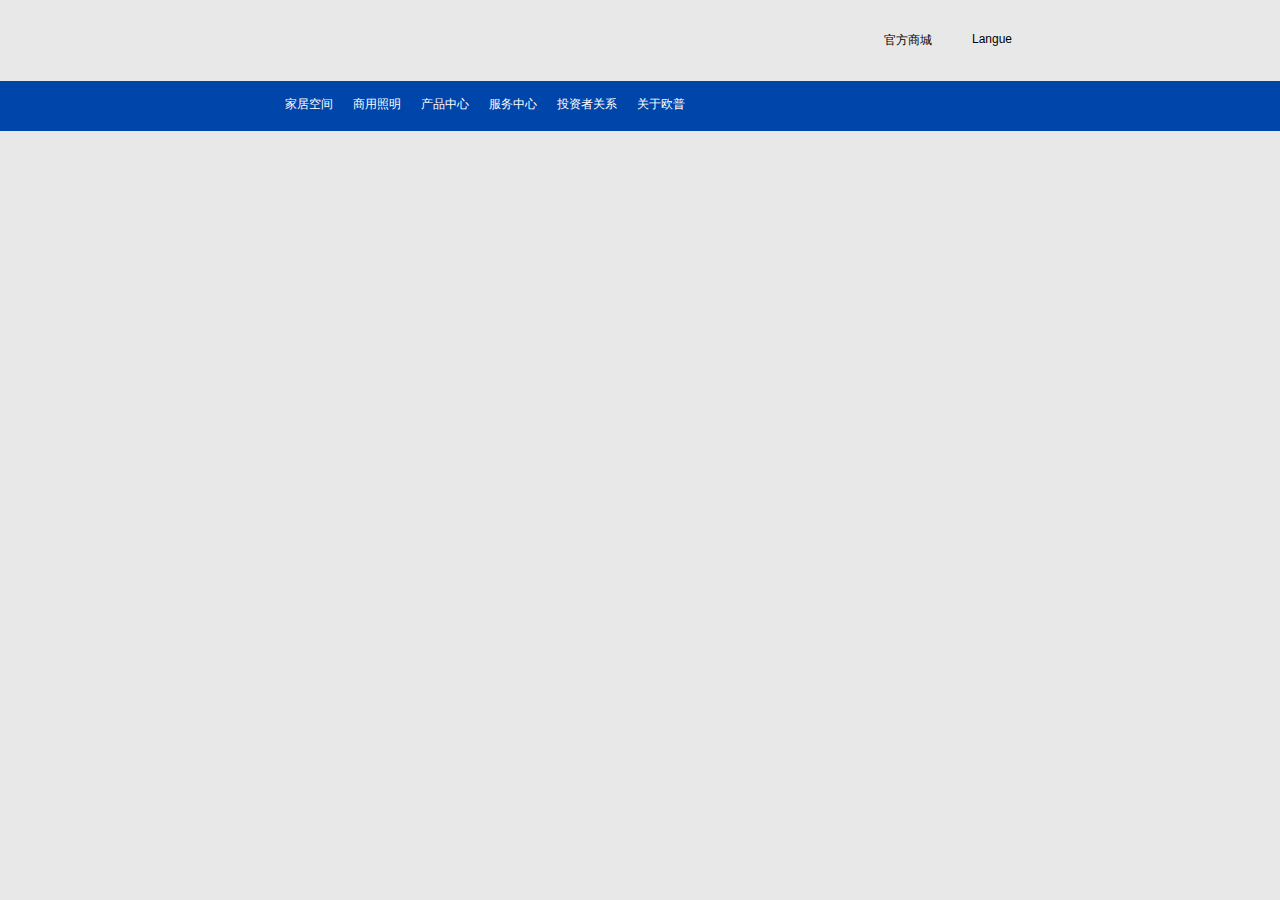
==== index.html @ edf54320 "Add files via upload" ====
<!DOCTYPE html>
<html>
<head lang="en">
    <meta charset="UTF-8">
    <title></title>
    <link rel="stylesheet" href="index.css"/>
</head>
<body>
<iframe src="header.html"frameborder="0" scrolling="no" ></iframe>
    <div class="content">
        <!--<ul>
            <li>
                <a href="#">
                    <img src="img/index/1533899441.jpg" alt=""/>
                </a>
            </li>
            <li>
                <a href="#">
                    <img src="img/index/1539659574.jpg" alt=""/>
                </a>
            </li>
            <li>
                <a href="#">
                    <img src="img/index/1533899525.jpg" alt=""/>
                </a>
            </li>
            <li>
                <a href="#">
                    <img src="img/index/1533899441.jpg" alt=""/>
                </a>
            </li>
        </ul>-->
    </div>
    <div>
        <div>
            <a href="#">
                <img src="img/index/homepic01.jpg" alt=""/>
            </a>
            <a href="#">
                <img src="img/index/homepic01.jpg" alt=""/>
            </a>
        </div>
        <div>
            <a href="#">
                <img src="img/index/homepic01.jpg" alt=""/>
            </a>
        </div>
        <div>
            <a href="#">
                <img src="img/index/homepic01.jpg" alt=""/>
            </a>
            <a href="#">
                <img src="img/index/homepic01.jpg" alt=""/>
            </a>
        </div>
    </div>

</body>
</html>
---- index.css ----
body{
    margin:0;
    padding:0;
    font-size:12px;
    font-family: "Hiragino Sans GB", "Microsoft YaHei", "WenQuanYi Micro Hei", sans-serif;
    background:#e8e8e8;
}
ul {
    list-style: none;
}
a {
    text-decoration: none;
    color:#ffffff;
}
p{
    color:#ffffff;
}
iframe{
    width:100%;

}
@media screen and (min-width:992px){
    .content{
        float:left;
        width:100%;
        overflow: hidden;
    }
    ul{
        width:100%;
        float:left;
        overflow: hidden;
    }

}
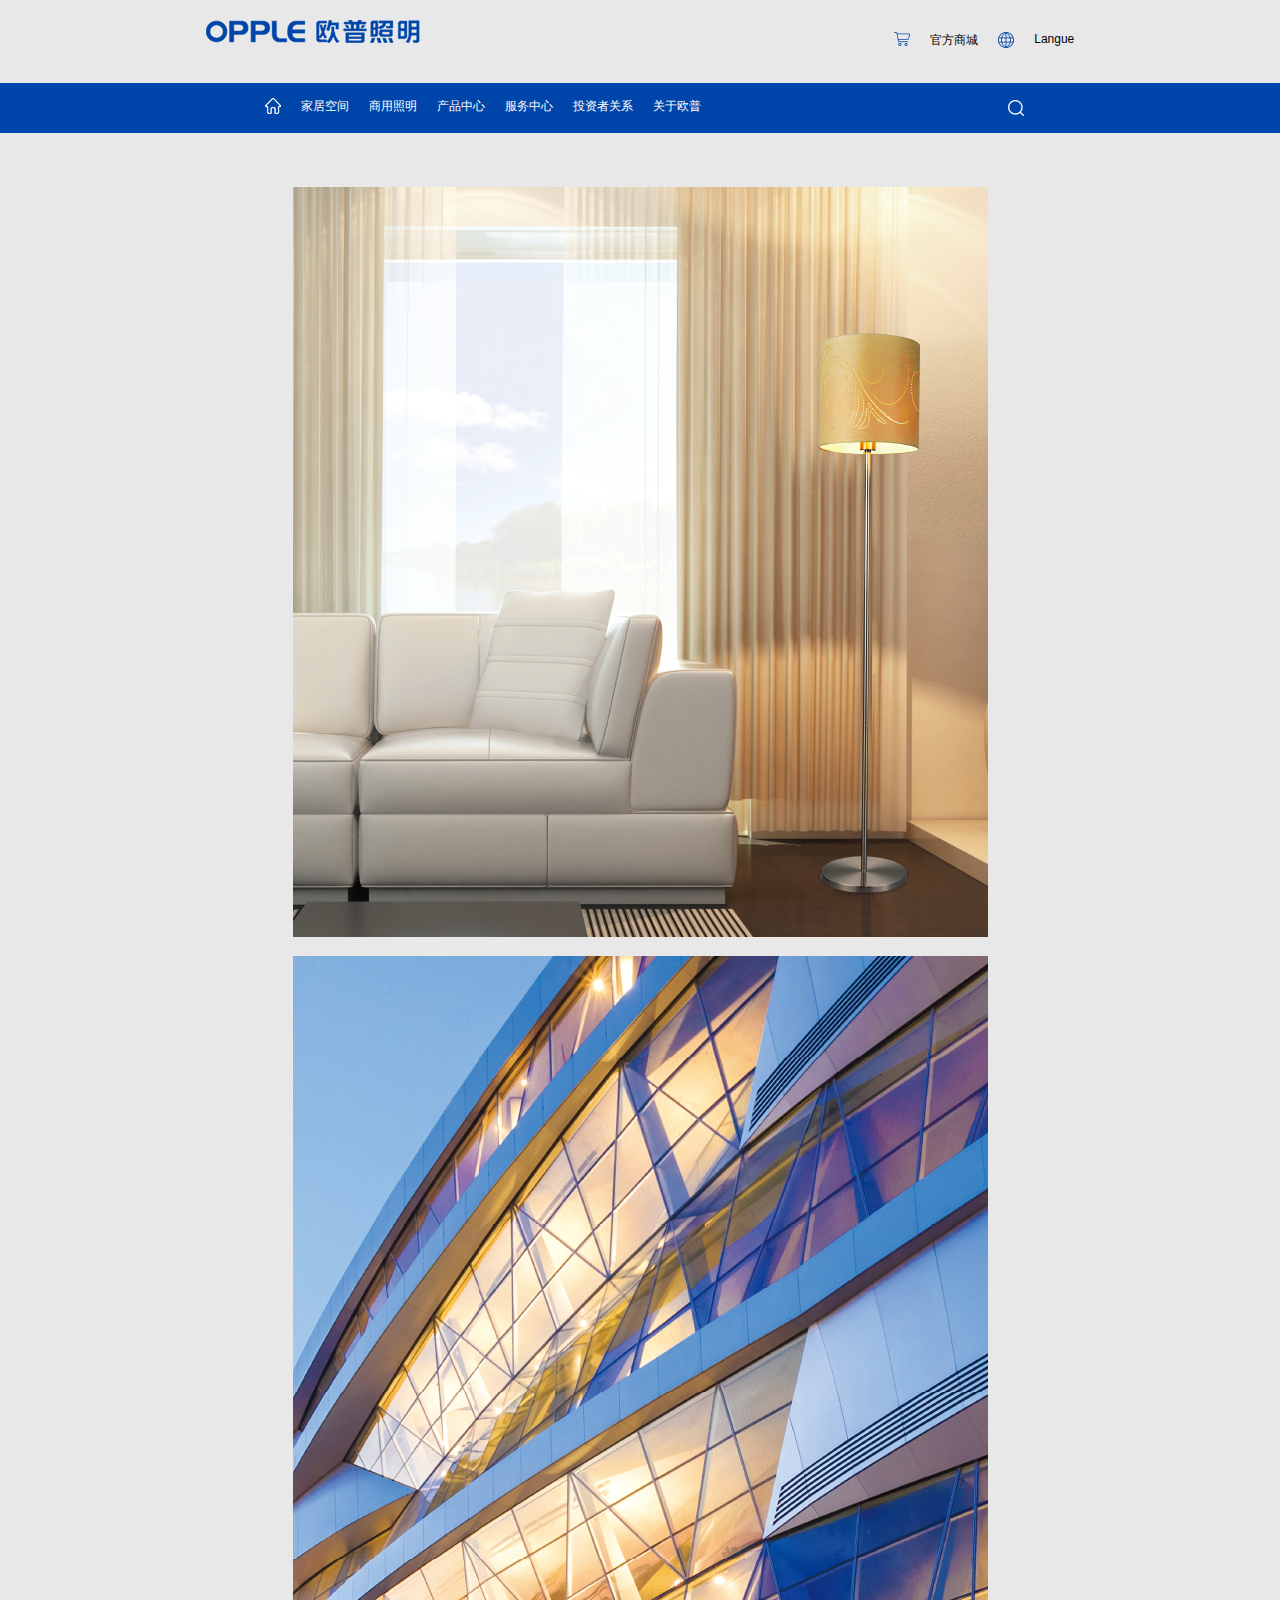
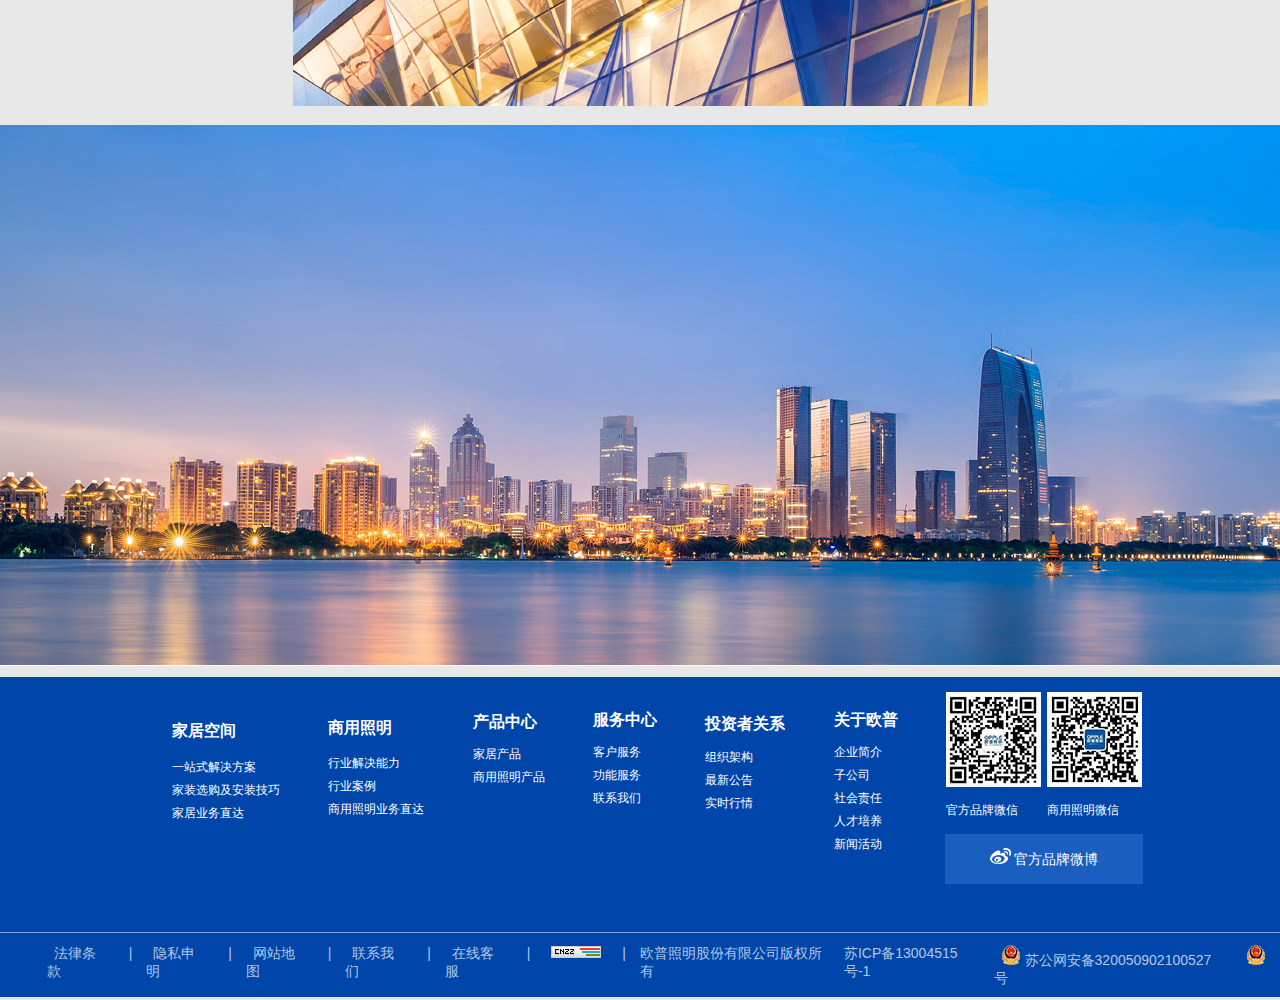
==== commit 86b1cc77: "Add files via upload" ====
--- a/index.html
+++ b/index.html
@@ -3,57 +3,60 @@
 <head lang="en">
     <meta charset="UTF-8">
     <title></title>
-    <link rel="stylesheet" href="index.css"/>
+    <link rel="stylesheet" href="css/index.css"/>
 </head>
 <body>
-<iframe src="header.html"frameborder="0" scrolling="no" ></iframe>
-    <div class="content">
-        <!--<ul>
-            <li>
-                <a href="#">
-                    <img src="img/index/1533899441.jpg" alt=""/>
-                </a>
-            </li>
-            <li>
-                <a href="#">
-                    <img src="img/index/1539659574.jpg" alt=""/>
-                </a>
-            </li>
-            <li>
-                <a href="#">
-                    <img src="img/index/1533899525.jpg" alt=""/>
-                </a>
-            </li>
-            <li>
-                <a href="#">
-                    <img src="img/index/1533899441.jpg" alt=""/>
-                </a>
-            </li>
-        </ul>-->
-    </div>
-    <div>
+    <header>
+        <iframe src="header.html"frameborder="0" scrolling="no" ></iframe>
+    </header>
+    <section class="content">
+        <!-- <div class="index">
+         <ul>
+             <li>
+                 <a href="#">
+                     <img src="img/index/1533899441.jpg" alt=""/>
+                 </a>
+             </li>
+             <li>
+                 <a href="#">
+                     <img src="img/index/1539659574.jpg" alt=""/>
+                 </a>
+             </li>
+             <li>
+                 <a href="#">
+                     <img src="img/index/1533899525.jpg" alt=""/>
+                 </a>
+             </li>
+             <li>
+                 <a href="#">
+                     <img src="img/index/1533899441.jpg" alt=""/>
+                 </a>
+             </li>
+         </ul>
+         </div>-->
+  <div class="home">
         <div>
             <a href="#">
-                <img src="img/index/homepic01.jpg" alt=""/>
-            </a>
-            <a href="#">
-                <img src="img/index/homepic01.jpg" alt=""/>
+                <img src="img/index/homepic01.jpg" alt="" class="pic"/>
             </a>
         </div>
         <div>
             <a href="#">
-                <img src="img/index/homepic01.jpg" alt=""/>
+                <img src="img/index/homepic02.jpg" alt="" class="pic1"/>
             </a>
         </div>
         <div>
             <a href="#">
-                <img src="img/index/homepic01.jpg" alt=""/>
-            </a>
-            <a href="#">
-                <img src="img/index/homepic01.jpg" alt=""/>
+                <img src="img/index/homepic03.jpg" alt=""/>
             </a>
         </div>
+
+
+
     </div>
-
+       </section>
+<footer>
+    <iframe src="footer.html" frameborder="0" scrolling="no"class="foot"></iframe>
+</footer>
 </body>
 </html>--- a/css/index.css
+++ b/css/index.css
@@ -0,0 +1,42 @@
+body{
+    margin:0;
+    padding:0;
+    font-size:12px;
+    font-family: "Hiragino Sans GB", "Microsoft YaHei", "WenQuanYi Micro Hei", sans-serif;
+    background:#e8e8e8;
+}
+ul {
+    list-style: none;
+}
+a {
+    text-decoration: none;
+    color:#ffffff;
+}
+p{
+    color:#ffffff;
+}
+iframe{
+    width:100%;
+    margin:0;
+    padding:0;
+}
+.foot{
+    height:20rem;
+}
+.content{
+    margin-top:2%;
+
+}
+.home{
+    display:flex;
+    flex-wrap: wrap;
+    justify-content: center;
+
+}
+.home img{
+    margin:0.5rem 0.5rem;
+}
+
+
+
+
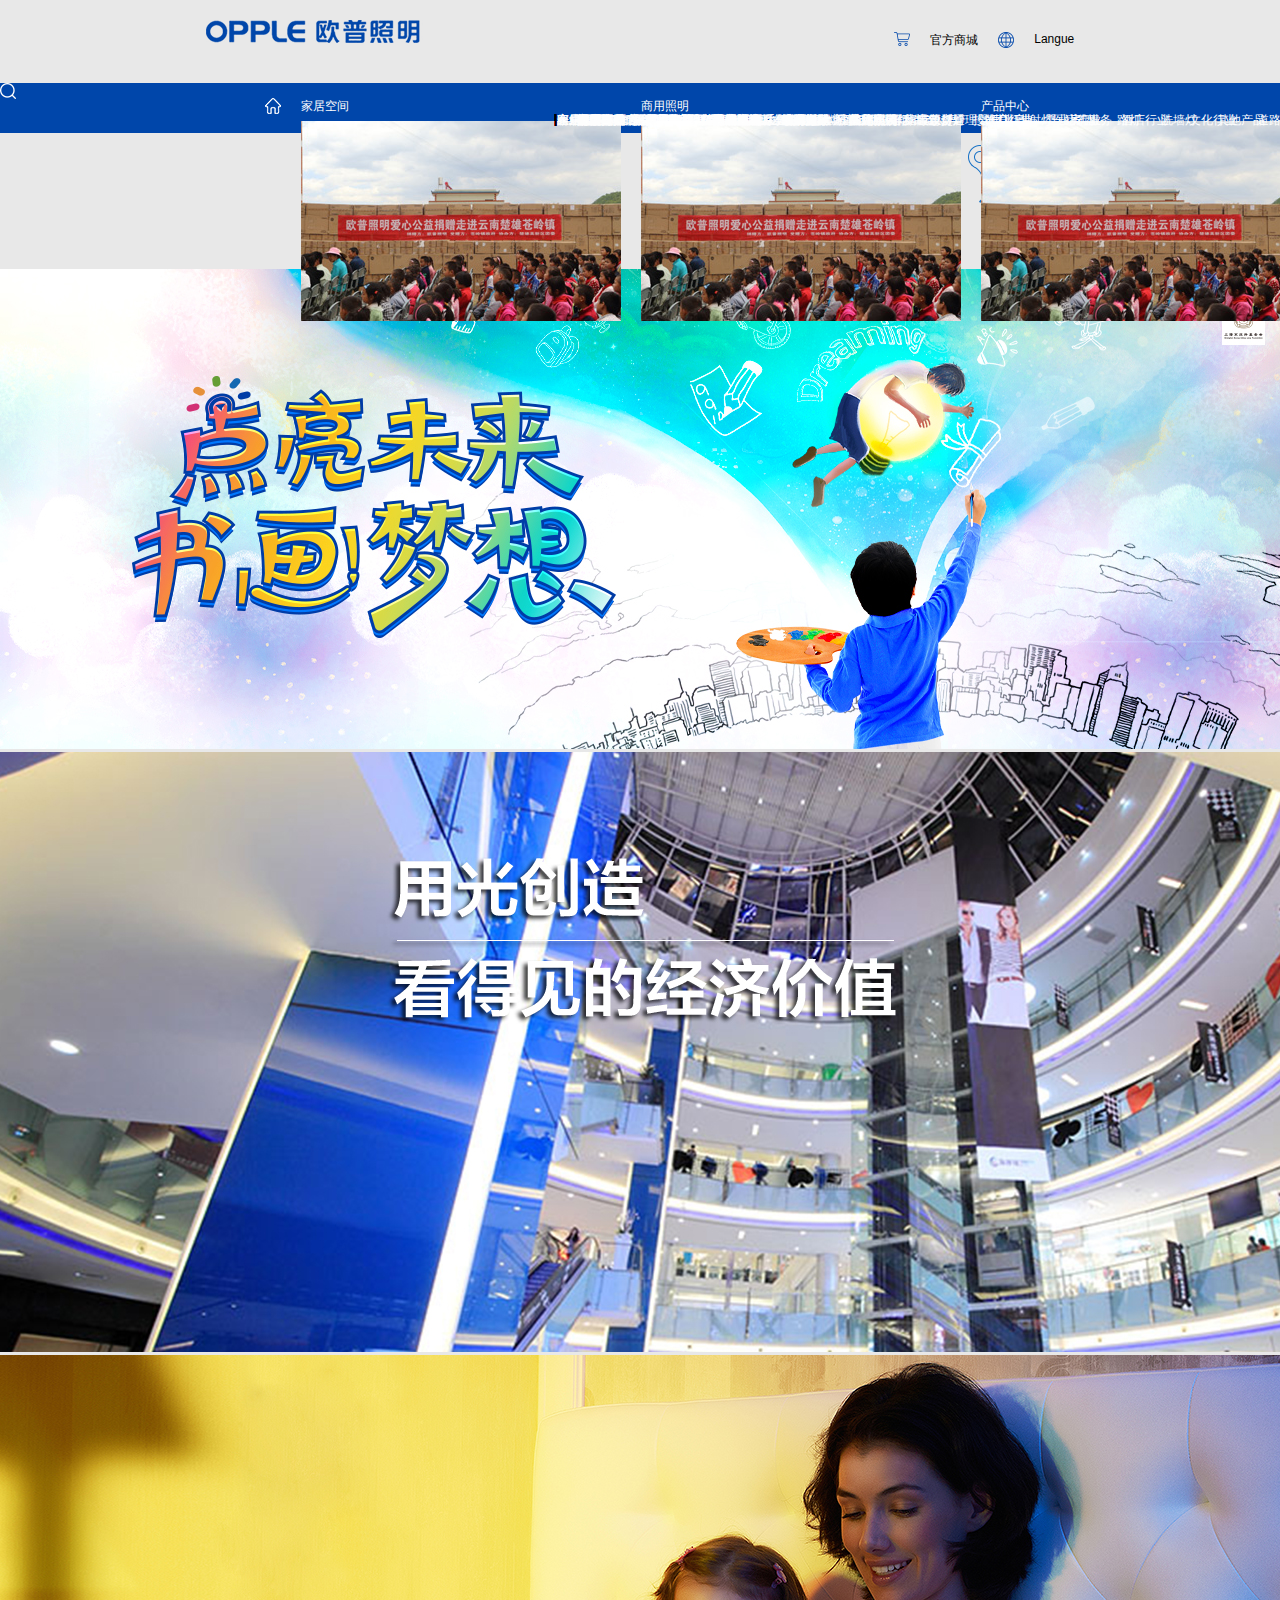
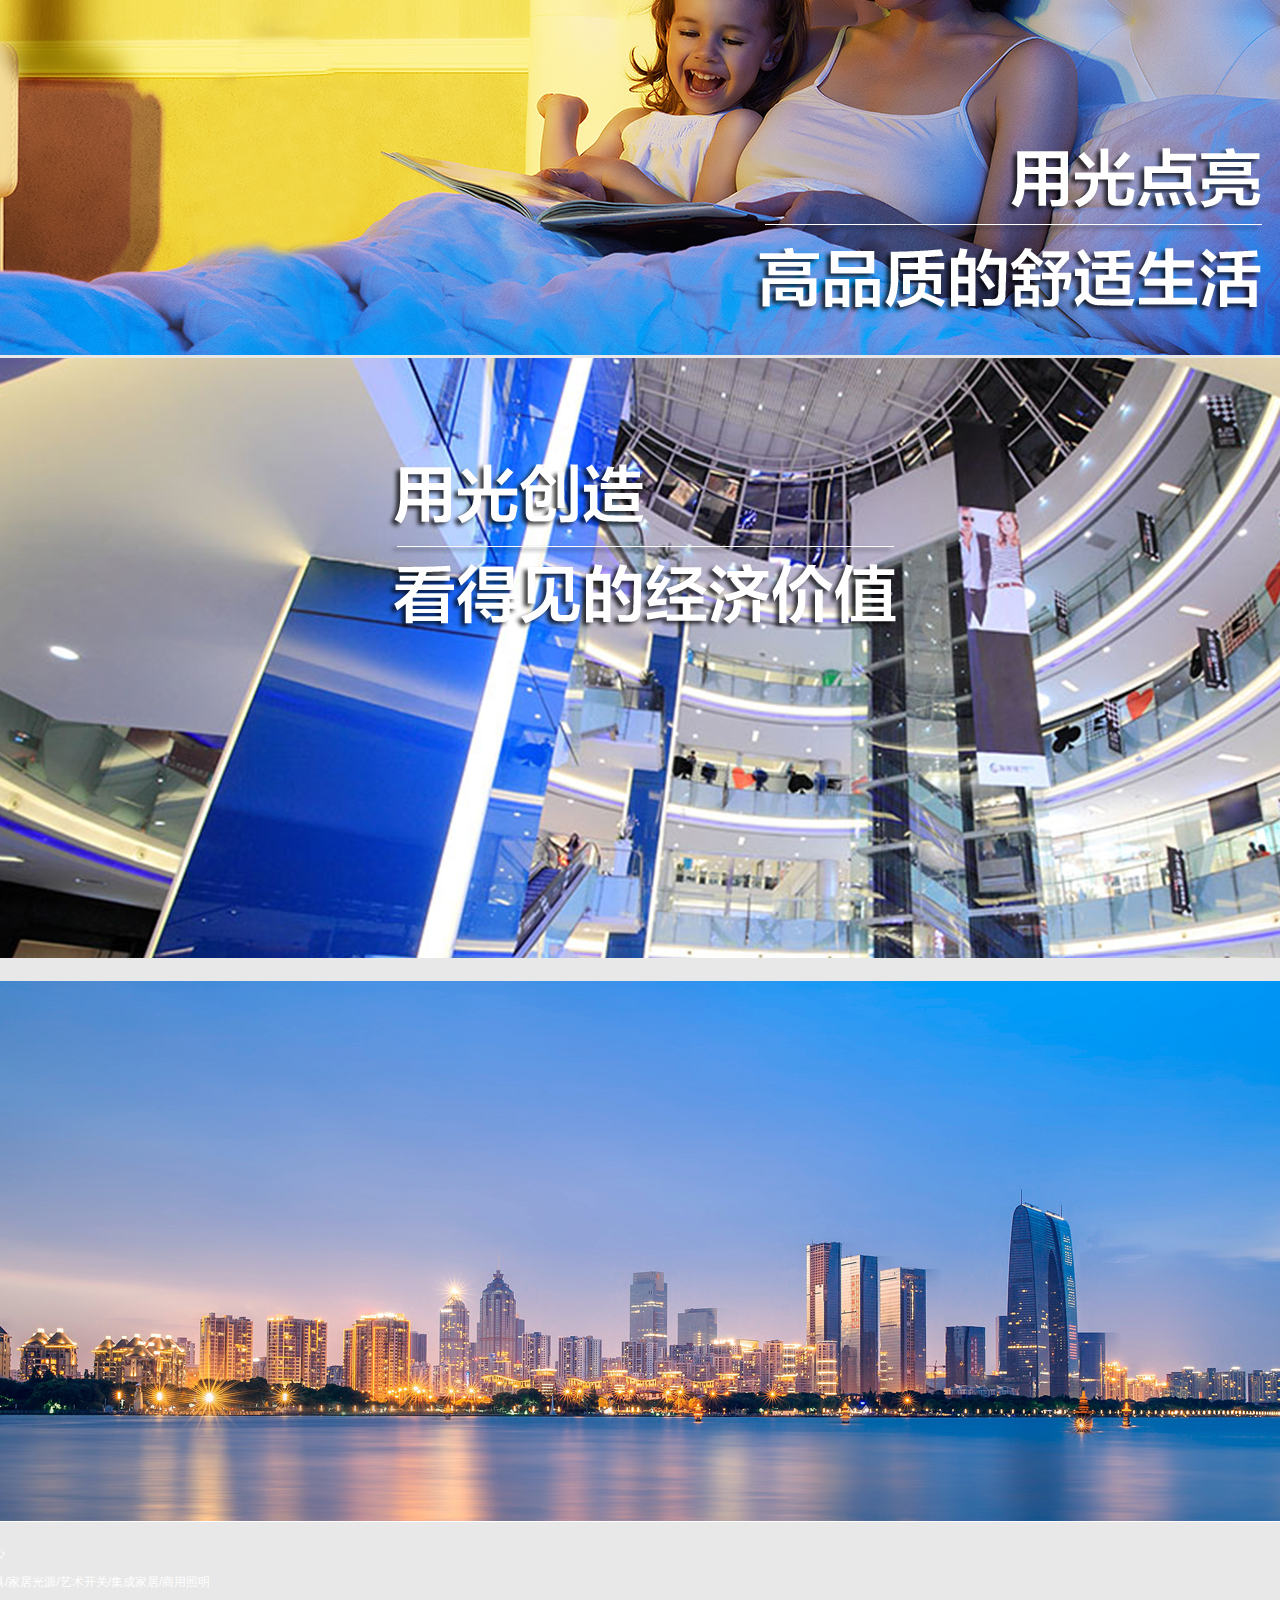
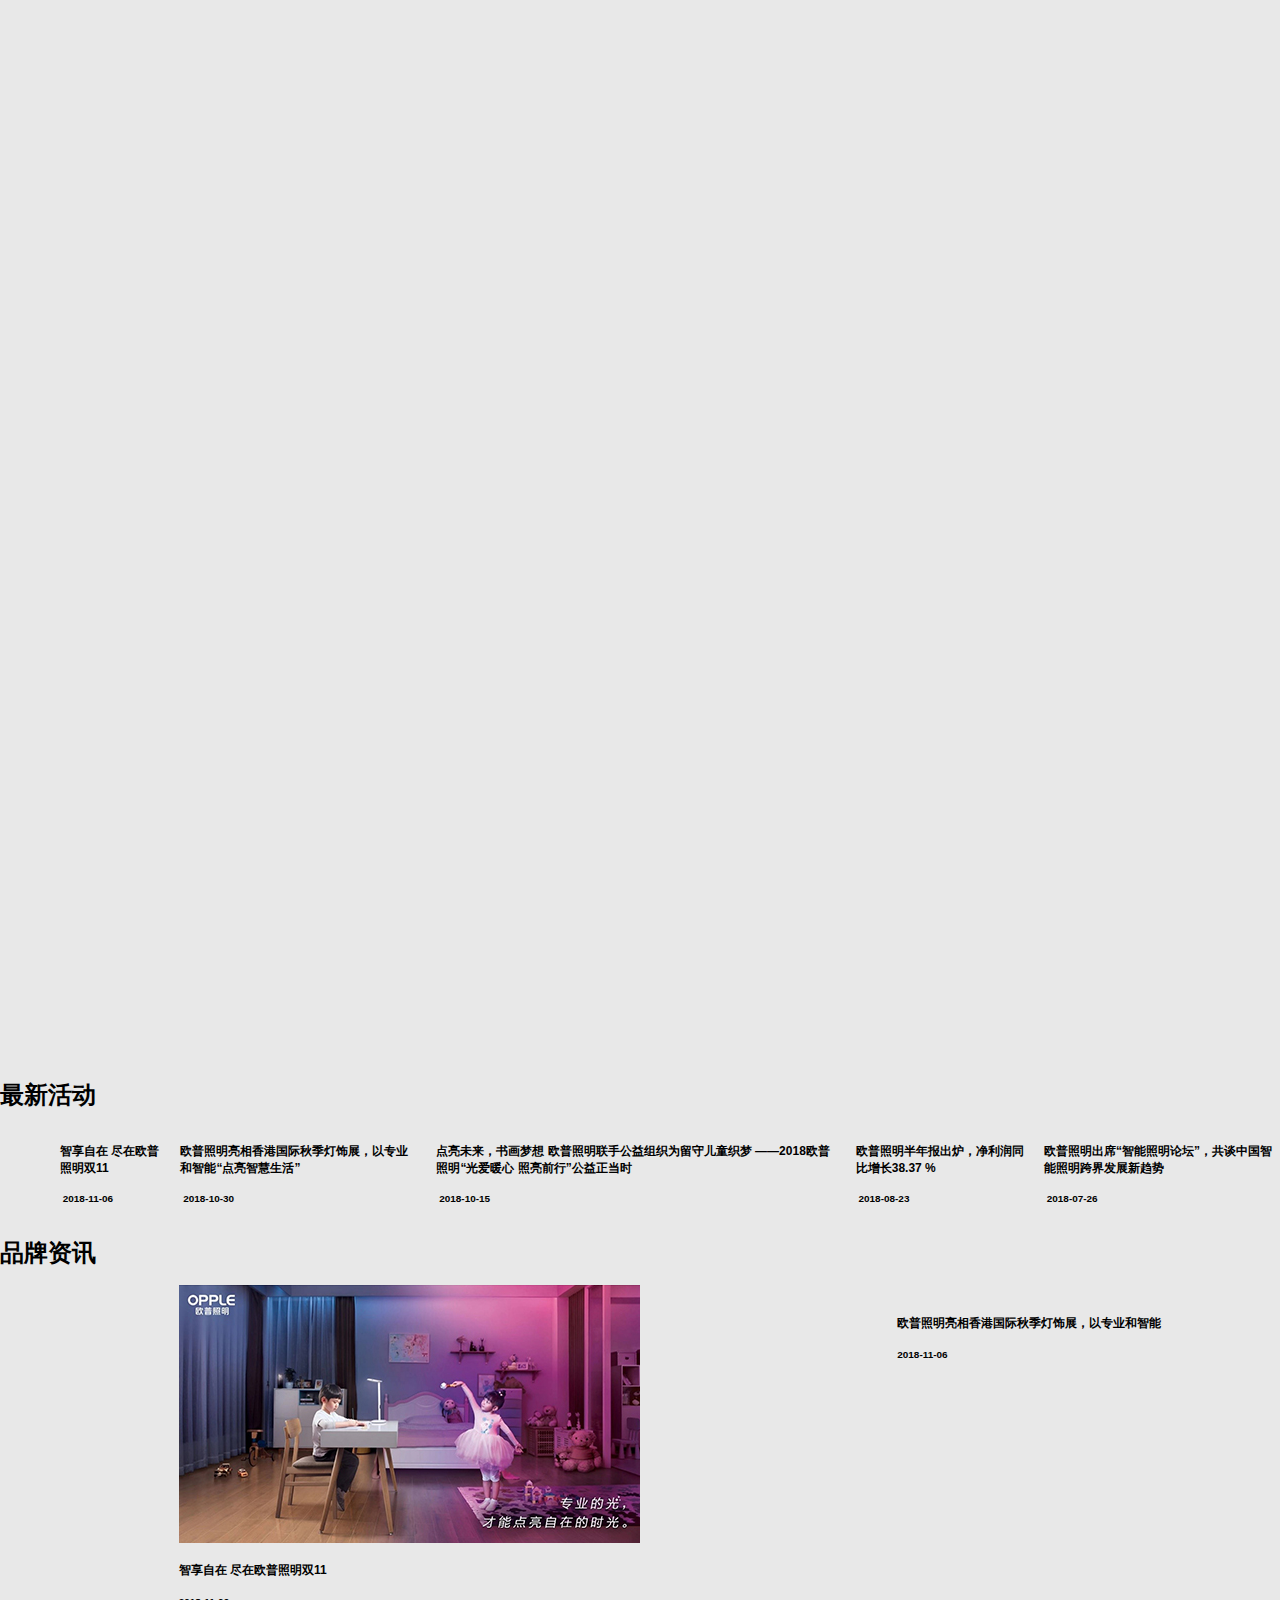
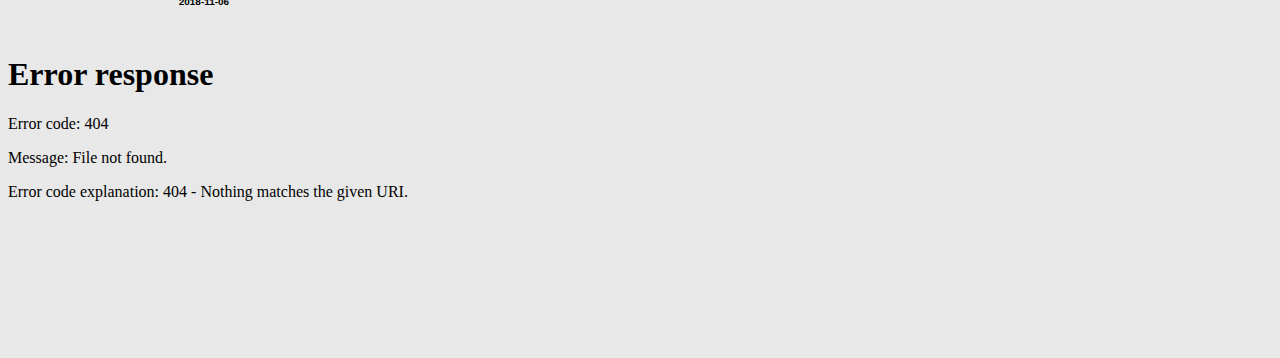
==== commit 45bd8bf8: "Add files via upload" ====
--- a/index.html
+++ b/index.html
@@ -3,60 +3,766 @@
 <head lang="en">
     <meta charset="UTF-8">
     <title></title>
+   <meta name="viewport " content="width=device-width,initial-scale=1" />
     <link rel="stylesheet" href="css/index.css"/>
+    <link rel="stylesheet" href="css/header.css"/>
+    <link rel="stylesheet" href="css/style.css"/>
 </head>
 <body>
+    <!--<header>
+        <iframe src="header.html"frameborder="0" scrolling="no" ></iframe>
+    </header>-->
+    <!--头部-->
     <header>
-        <iframe src="header.html"frameborder="0" scrolling="no" ></iframe>
+        <div class="header_top">
+            <div class="header_top_div">
+                <img src="img/header/logo(1).png" alt=""/>
+            </div>
+            <ul>
+                <li>
+                    <a href="#">
+                        <img src="img/header/header_icon02.png" alt=""/>
+                    </a>
+                </li>
+                <li>
+                    <a href="#">官方商城</a>
+                </li>
+                <li>
+                    <a href="#">
+                        <img src="img/header/header_icon03.png" alt=""/>
+                    </a>
+                </li>
+                <li>
+                    <a href="#">Langue</a>
+                </li>
+            </ul>
+        </div>
+            <div class="header_b " >
+            <ul>
+                <li >
+                    <a href="#" class="homePic">
+                        <img src="img/header/home.png" alt=""/>
+                    </a>
+                </li>
+                <li >
+                    <a data-toggle="tab" data-target="#container1" class="nav">家居空间</a>
+                    <div id="container1" class="hide" >
+                        <div class="container">
+                           <div class="content" >
+                               <div class="navWord">
+                                   <ul>
+                                       <li>
+                                           <a href="">
+                                            <img src="img/header/1512437624.png" alt="">
+                                            </a>
+                                            <a href="#">一站式解决方案</a>
+                                       </li>
+                                       <li>
+                                           <a href="">
+                                            <img src="img/header/1512437624.png" alt="">
+                                        </a>
+                                            <a href="#">一站式解决方案</a>
+                                       </li>
+                                       <li>
+                                           <a href="">
+                                            <img src="img/header/1512437624.png" alt="">
+                                        </a>
+                                            <a href="#">一站式解决方案</a>
+                                       </li>
+                                   </ul>
+                               </div>
+                              
+                               <div class="nav-third">
+                                   <ul>
+                                       <li>|</li> 
+                                        <li >
+                                            <a href="#">客厅</a>
+                                        </li>
+                                        <li>
+                                            <a href="#">餐厅</a>
+                                        </li>
+                                        <li>
+                                            <a href="#">卧室</a>
+                                        </li>
+                                        <li>
+                                            <a href="#">厨房</a>
+                                        </li>
+                                        <li>
+                                            <a href="#">卫生间</a>
+                                        </li>
+                                        <li>
+                                            <a href="#">阳台</a>
+                                        </li>
+                                        <li>
+                                            <a href="#">玄关过道</a>
+                                        </li>
+                                        <li>
+                                            <a href="#">老人房</a>
+                                        </li>
+                                        <li>
+                                            <a href="#">婴幼儿房</a>
+                                        </li>
+                                        <li>
+                                            <a href="#">婴儿房</a>
+                                        </li>
+                                   </ul>
+                                   <ul>
+                                      <li>|</li>
+                                        <li >
+                                            <a href="#">吸顶灯</a>
+                                        </li>
+                                        <li>
+                                            <a href="#">餐吊灯</a>
+                                        </li>
+                                        <li>
+                                            <a href="#">壁灯</a>
+                                        </li>
+                                        <li>
+                                            <a href="#">镜前灯</a>
+                                        </li>
+                                        <li>
+                                            <a href="#">台灯/落地灯</a>
+                                        </li>
+                                        <li>
+                                            <a href="#">小夜灯</a>
+                                        </li>
+                                        <li>
+                                            <a href="#">筒射灯</a>
+                                        </li>
+                                        <li>
+                                            <a href="#">LED灯带</a>
+                                        </li>
+                                        <li>
+                                            <a href="#">一站式服务</a>
+                                        </li>
+                                   </ul>
+                                   <ul>
+                                       <li class="one">|</li>
+                                        <li  class="two">
+                                            <a href="#">家居灯具</a>
+                                        </li>
+                                        <li>
+                                            <a href="#">艺术开关</a>
+                                        </li>
+                                        <li>
+                                            <a href="#">集成整装</a>
+                                        </li>
+                                        <li>
+                                            <a href="#">镜前灯</a>
+                                        </li>
+                                        <li>
+                                            <a href="#">欧普到家</a>
+                                        </li>
+                                        <li>
+                                            <a href="#">家装设计管理</a>
+                                        </li>
+                                   </ul>
+                               </div>
+                        </div>
+                        <div class="picture">
+                            <a href="">
+                                <img src="img/index/nav03.jpg" alt="">
+                             </a>
+                         </div>
+                    </div>
+                    </div>
+                </li>
+                <li >
+                    <a href="#" data-toggle="tab" data-target="#container2" class="nav">商用照明</a>
+                   <div id="container2" >
+                        <div class="container">
+                            <div class="content" >
+                                <div class="navWord">
+                                    <ul>
+                                        <li>
+                                            <img src="img/header/1512437624.png" alt="">
+                                             <a href="#">商用照明能力</a>
+                                        </li>
+                                        <li>
+                                            <img src="img/header/1512437624.png" alt="">
+                                             <a href="#">行业案例</a>
+                                        </li>
+                                        <li>
+                                            <img src="img/header/1512437624.png" alt="">
+                                             <a href="#">商用照明业务直达</a>
+                                        </li>
+                                    </ul>
+                                </div>
+                               
+                                <div class="nav-third">
+                                    <ul class="nav-third-t">
+                                        <li>|</li> 
+                                         <li class="">
+                                             <a href="#">专属ETO定制</a>
+                                         </li>
+                                         <li>
+                                             <a href="#">商用照明设计</a>
+                                         </li>
+                                         <li>
+                                             <a href="#">系统化服务体系</a>
+                                         </li>
+                                         <li >
+                                             <a href="#" class="t-a">精湛研发制造</a>
+                                         </li>
+                                        
+                                    </ul>
+                                    <ul class="nav-third-m">
+                                       <li>|</li>
+                                         <li >
+                                             <a href="#">百货行业</a>
+                                         </li>
+                                         <li>
+                                             <a href="#">办公行业</a>
+                                         </li>
+                                         <li>
+                                             <a href="#">工业厂房</a>
+                                         </li>
+                                         <li>
+                                             <a href="#">地产行业</a>
+                                         </li>
+                                         <li>
+                                             <a href="#">品牌连锁</a>
+                                         </li>
+                                         <li>
+                                             <a href="#">市政交通</a>
+                                         </li>
+                                         <li>
+                                             <a href="#">教育行业</a>
+                                         </li>
+                                         <li>
+                                             <a href="#">医疗行业</a>
+                                             
+                                         </li>
+                                         
+                                         <li>
+                                             <a href="#">酒店行业</a>
+                                         </li>
+                                         <li>
+                                            <a href="#">文化行业</a>
+                                        </li>
+                                        <li>
+                                            <a href="#">道路照明</a><br>
+                                        </li>
+                                        <li>
+                                            <a href="#">景观亮化</a>
+                                        </li>
+                                    </ul>
+                                    <ul class="nav-third-b">
+                                    <li class="one">|</li>
+                                    <li  class="two">
+                                    <a href="#">商用照明产品</a>
+                                    </li>
+                                    <li class="two_a">
+                                    <a href="#">EMC机制</a>
+                                    </li>
+                                    <li class="two_b">
+                                    <a href="#">万科采购平台</a>
+                                    </li>                   
+                                    </ul>
+                                </div>
+                         </div>
+                         <div class="picture">
+                             <a href="">
+                                 <img src="img/index/nav03.jpg" alt="">
+                              </a>
+                          </div>
+                     </div>
+                    </div>
+                </li>
+                <li >
+                    <a href="#" data-toggle="tab" data-target="#container3"class="nav" >产品中心</a>
+                 <div id="container3" >
+                        <div class="container">
+                            <div class="content" >
+                                <div class="navWord">
+                                    <ul>
+                                        <li>
+                                            <img src="img/header/1512437624.png" alt="">
+                                             <a href="#">家居产品</a>
+                                        </li>
+                                        <li>
+                                            <img src="img/header/1512437624.png" alt="">
+                                             <a href="#">商用照明产品</a>
+                                        </li>
+                                        
+                                    </ul>
+                                </div>
+                               
+                                <div class="nav-third">
+                                    <ul class="nav-third-t">
+                                        <li>|</li> 
+                                         <li class="">
+                                             <a href="#">明星产品</a>
+                                         </li>
+                                         <li>
+                                             <a href="#">家居灯具</a>
+                                         </li>
+                                         <li>
+                                             <a href="#">家居光源</a>
+                                         </li>
+                                         <li >
+                                             <a href="#" class="t-a">艺术光源</a>
+                                         </li>
+                                         <li >
+                                            <a href="#" class="t-a">集成整装</a>
+                                        </li>
+                                        
+                                    </ul>
+                                    <ul class="nav-third-m">
+                                       <li>|</li>
+                                         <li >
+                                             <a href="#">灯带</a>
+                                         </li>
+                                         <li>
+                                             <a href="#">灯管/支架</a>
+                                         </li>
+                                         <li>
+                                             <a href="#">灯条</a>
+                                         </li>
+                                         <li>
+                                             <a href="#">天棚灯</a>
+                                         </li>
+                                         <li>
+                                             <a href="#">筒灯</a>
+                                         </li>
+                                         <li>
+                                             <a href="#">三防灯</a>
+                                         </li>
+                                         <li>
+                                             <a href="#">消防应急灯</a>
+                                         </li>
+                                         <li>
+                                             <a href="#">投光灯</a>
+                                             
+                                         </li>
+                                         
+                                         <li>
+                                             <a href="#">射灯</a>
+                                         </li>
+                                         <li>
+                                            <a href="#">灯盘</a>
+                                        </li>
+                                        <li>
+                                            <a href="#">路灯</a><br>
+                                        </li>
+                                        <li>
+                                            <a href="#">洗墙灯</a>
+                                        </li>
+                                        <li>
+                                            <a href="#">其他产品</a>
+                                        </li>
+                                    </ul>
+                                </div>
+                         </div>
+                         <div class="picture">
+                             <a href="">
+                                 <img src="img/index/nav03.jpg" alt="">
+                              </a>
+                          </div>
+                     </div>
+                </div>
+                </li>
+                <li>
+                    <a href="#"  data-toggle="tab" data-target="#container4" class="nav">服务中心</a>
+                    <div id="container4" >
+                        <div class="container">
+                            <div class="content">
+                                <div class="navWord">
+                                    <ul>
+                                        <li>
+                                            <img src="img/header/1512437624.png" alt="">
+                                             <a href="#">客户服务</a>
+                                        </li>
+                                        <li>
+                                            <img src="img/header/1512437624.png" alt="">
+                                             <a href="#">功能服务</a>
+                                        </li>
+                                        <li>
+                                            <img src="img/header/1512437624.png" alt="">
+                                            <a href="#">联系我们</a>
+                                           </li>
+                                    </ul>
+                                </div>
+                                <div class="nav-third">
+                                    <ul class="nav-third-t">
+                                        <li>|</li> 
+                                         <li class="">
+                                             <a href="#">售后服务   </a>
+                                         </li>
+                                         <li>
+                                             <a href="#">技术支持</a>
+                                         </li>
+                                         <li>
+                                             <a href="#">照明知识</a>
+                                         </li>
+                                         <li >
+                                             <a href="#" class="t-a">下载专区</a>
+                                         </li>
+                                         <li >
+                                            <a href="#" class="t-a">常见问题</a>
+                                        </li>
+                                        
+                                    </ul>
+                                    <ul class="nav-third-m">
+                                       <li>|</li>
+                                         <li >
+                                             <a href="#">门店查找</a>
+                                         </li>
+                                         <li>
+                                             <a href="#">网点验证</a>
+                                         </li>
+                                         <li>
+                                             <a href="#">物流跟踪</a>
+                                         </li>
+                                         <li>
+                                             <a href="#">采购招标</a>
+                                         </li>
+                                        </ul>
+                                    <ul class="nav-third-b">
+                                        <li>|</li>
+                                        <li>
+                                            <a href="">联系我们</a>
+                                        </li>
+                                    </ul>    
+                                </div>
+                            </div>
+                            <div class="picture">
+                             <a href="">
+                                 <img src="img/index/nav03.jpg" alt="">
+                              </a>
+                            </div>
+                     </div>
+                    </div>
+                </li>
+                <li >
+                    <a href="#"  data-toggle="tab" data-target="#container5" class="nav">投资者关系</a>
+                    <div id="container5" > 
+                        <div class="container"> 
+                         <ul class="block">
+                             <li>
+                                 <img src="img/header/1512437629.png" alt="">
+                                 <a href="">组织架构</a>
+                             </li>
+                             <li>
+                                 <img src="img/header/1512437629.png" alt="">
+                                 <a href="">最新公告</a>
+                             </li>
+                             <li>
+                                 <img src="img/header/1512437629.png" alt="">
+                                 <a href="">实时行情</a>
+                             </li>
+                         </ul>
+                        </div>
+                    </div>
+                </li>
+                <li>
+                    <a href="#" data-toggle="tab" data-target="#container6" class="nav">关于欧普</a>
+                    <div id="container6">
+                        <div class="container">
+                            <div class="content" >
+                              <div class=navWord>
+                                    <ul>
+                                        <li>
+                                            <a href=""><img src="img/header/1512437624.png" alt=""></a>
+                                            <a href="">企业介绍</a>
+                                        </li>
+                                        <li>
+                                             <a href=""><img src="img/header/1512437624.png" alt=""></a>
+                                             <a href="">子公司</a>
+                                         </li>
+                                         <li>
+                                            <a href=""><img src="img/header/1512437624.png" alt=""></a>
+                                            <a href="">社会责任</a>
+                                        </li>
+                                        <li>
+                                            <a href=""><img src="img/header/1512437624.png" alt=""></a>
+                                            <a href="">人才培养</a>
+                                        </li>
+                                        <li>
+                                            <a href=""><img src="img/header/1512437624.png" alt=""></a>
+                                            <a href="">新闻活动</a>
+                                           </li>
+                                    </ul>
+                                </div>
+                                <div class="nav-third">
+                                    <ul class="nav-third-t">
+                                        <li>|</li> 
+                                         <li class="">
+                                             <a href="#">企业简介   </a>
+                                         </li>
+                                         <li>
+                                             <a href="#">创新发展</a>
+                                         </li>
+                                         <li>
+                                             <a href="#">办公环境</a>
+                                         </li>
+                                         <li >
+                                             <a href="#" class="t-a">荣誉历程</a>
+                                         </li>
+                                    </ul>
+                                    <ul >
+                                       <li>|</li>
+                                         <li >
+                                             <a href="#">子公司</a>
+                                         </li>
+                                    </ul>
+                                    <ul class="nav-third-b">
+                                        <li>|</li>
+                                        <li>
+                                            <a href="">光暖心</a>
+                                        </li>
+                                        <li>
+                                            <a href="">光暖屋</a>
+                                        </li>
+                                        <li>
+                                            <a href="">可持续公益</a>
+                                        </li>
+                                    </ul> 
+                                    <ul class="nav-third-m">
+                                        <li>|</li>
+                                        <li>
+                                            <a href="">人才培养</a>
+                                        </li>
+                                        <li>
+                                            <a href="">员工关怀</a>
+                                        </li>
+                                        <li>
+                                            <a href="">薪酬福利</a>
+                                        </li>
+                                        <li>
+                                            <a href="">绩效周期</a>
+                                        </li>
+                                        <li>
+                                            <a href="">加入我们</a>
+                                        </li>
+                                    </ul>   
+                                    <ul class="nav-third-m">
+                                        <li>|</li>
+                                        <li>
+                                            <a href="">品牌资讯</a>
+                                        </li>
+                                        <li>
+                                            <a href="">CTO专栏</a>
+                                        </li>
+                                        <li>
+                                            <a href="">促销活动</a>
+                                        </li>
+                                        <li>
+                                            <a href="">家居活动</a>
+                                        </li>
+                                        <li>
+                                            <a href="">商用照明活动</a>
+                                        </li>
+                                    </ul> 
+                                </div>
+                            </div>
+                            <div class="picture">
+                             <a href="">
+                                 <img src="img/index/nav03.jpg" alt="">
+                              </a>
+                            </div>
+                        </div>
+                    </div>
+                </li>
+            </ul>
+            <a href="#"><img src="img/header/search.png" alt="" class="pic"/></a>    
+        </div>
     </header>
+<!--右侧的挂件-->  
+    <div class="bac"></div>
+    <aside>
+            <div class="right" >
+                <ul >
+                    <li>
+                        <a href="#">
+                            <img src="img/footer/right_icon01.png">
+                        </a>
+
+                    </li>
+                    <li>
+                        <a href="#">
+                            <img src="img/footer/right_icon07.png" class="pic5">
+                        </a>
+                    </li>
+                </ul>
+                <ul id="toTop">
+                    <li > 
+                        <a href="#">
+                            <img src="img/footer/icon22.png" class="pic5">
+                        </a>
+                    </li>
+                    <li >
+                         <a href="#">
+                            <img src="img/footer/right_icon06.png">
+                        </a>
+                    </li>
+        
+                </ul>
+            </div>
+        </aside>
+     <!--轮播图的图片部分-->   
     <section class="content">
-        <!-- <div class="index">
-         <ul>
-             <li>
+        <div class="index">
+                 <a href="#">
+                     <img src="img/index/1539659574.jpg" alt="" class="show"/>
+                 </a>
+               <a href="#">
+                     <img src="img/index/1533899441.jpg" alt=""/>
+                 </a>
+             
+            
+                 <a href="#">
+                     <img src="img/index/1533899525.jpg" alt=""/>
+                 </a>
+             
+             
                  <a href="#">
                      <img src="img/index/1533899441.jpg" alt=""/>
                  </a>
-             </li>
-             <li>
-                 <a href="#">
-                     <img src="img/index/1539659574.jpg" alt=""/>
-                 </a>
-             </li>
-             <li>
-                 <a href="#">
-                     <img src="img/index/1533899525.jpg" alt=""/>
-                 </a>
-             </li>
-             <li>
-                 <a href="#">
-                     <img src="img/index/1533899441.jpg" alt=""/>
-                 </a>
-             </li>
-         </ul>
-         </div>-->
+        </div>
+<!--中间5张图片-->  
   <div class="home">
-        <div>
-            <a href="#">
-                <img src="img/index/homepic01.jpg" alt="" class="pic"/>
-            </a>
+        <ul>
+            <li> 
+                <div class="pic_one">
+                    <div class="yy"></div>
+                    <a href="#">
+                        <img src="img/index/homepic01.jpg" alt="" class="pic"/>
+                        <p class="my_style my_font">家居空间</p>
+                        <p>多原风格随心选，多样产品自由搭，欧普照明提供一站式解决方案，“耀”你想要的家</p>          
+                    </a> 
+                </div>
+                <div class="pic_two">
+                    <div class="yy"></div>
+                    <a href="#">
+                    <img src="img/index/homepic02.jpg" alt="" class="pic1"/>
+                    <p class="my_style my_font">商用照明</p>
+                    <p>为办公/地产/酒店/工业/零售卖场/市政交通/道路景观等不同行业客户提供整体照明解决方案，用光创造更多的商业价值</p>
+                    </a>
+                    </div>
+            </li>
+            <li>
+                <div class="pic_middle">
+                    <div class="yy"></div>
+                    <a href="#">
+                    <img src="img/index/homepic03.jpg" alt=""/>
+                    <p class="my_style_m my_font">产品中心</p>
+                    <p class="my_style_m_sm ">家居灯具/家居光源/艺术开关/集成家居/商用照明</p>
+                    </a>
+                </div>
+            </li>
+            <li>
+                <div class="pic_four">
+                    <div class="yy"></div>
+                    <a href="#">
+                    <img src="img/index/homepic04.jpg" alt=""/>
+                    <p class="my_style_b my_font">社会责任</p>
+                    <p>光爱暖心 照亮前行</p>
+                    </a>
+                </div>
+                <div class="pic_five">
+                    <div class="yy"></div>
+                    <a href="#">
+                    <img src="img/index/homepic05.jpg" alt=""/>
+                    <p class="my_style_b my_font">人才培养</p>
+                    <p>丰富的职业发展机会，行业领先的全面薪酬管理体系，完善的绩效周期管理</p>
+                    </a>
+                </div>
+            </li>
+        </ul>       
+      
+    </div>
+<!--文字部分-->
+        <div class="wrapper">
+            <div class="activity">
+                <h1>最新活动</h1>
+                <ul>
+                    <li>
+                        <h4>
+                            <a href="#">智享自在 尽在欧普照明双11</a>
+                        </h4>
+                        <h5>
+                            <img src="img/text/rl.png" alt="">
+                            2018-11-06
+                        </h5>
+                    </li>
+                    <li>
+                        <h4>
+                            <a href="#">欧普照明亮相香港国际秋季灯饰展，以专业和智能“点亮智慧生活”</a>
+                        </h4>
+                        <h5>
+                            <img src="img/text/rl.png" alt="">
+                            2018-10-30
+                        </h5>
+
+                    </li>
+                    <li>
+                        <h4>
+                            <a href="#">点亮未来，书画梦想 欧普照明联手公益组织为留守儿童织梦 ——2018欧普照明“光爱暖心 照亮前行”公益正当时</a>
+                        </h4>
+                        <h5>
+                            <img src="img/text/rl.png" alt="">
+                            2018-10-15
+                        </h5>
+                    </li>
+                    <li>
+                        <h4>
+                            <a href="#">欧普照明半年报出炉，净利润同比增长38.37 %</a>
+                        </h4>
+                        <h5>
+                            <img src="img/text/rl.png" alt="">
+                            2018-08-23
+                        </h5>
+                    </li>
+                    <li>
+                        <h4>
+                            <a href="#">欧普照明出席“智能照明论坛”，共谈中国智能照明跨界发展新趋势</a>
+                        </h4>
+                        <h5>
+                            <img src="img/text/rl.png" alt="">
+                            2018-07-26
+                        </h5>
+                    </li>
+                </ul>
+            </div>
+<!--新闻部分-->
+            <div class="news">
+                <h1>品牌资讯</h1>
+                <ul>
+                    <li>
+                        <div  >
+                        <a href="#" >
+                          <img src="img/index/1541473912.jpg" alt="" class=pic3>
+                        </a>
+                        </div>
+                        <h4>
+                            <a href="#">智享自在 尽在欧普照明双11</a>
+                        </h4>
+                        <h5>2018-11-06</h5>
+                        
+                    </li>
+                    <li>
+                        <div>
+                            <a href="#" class="pic2">
+                                <img src="img/index/1540879579 (1).jpg" alt="" class=pic4>
+                            </a>
+                        </div>
+                        <h4>
+                            <a href="#">欧普照明亮相香港国际秋季灯饰展，以专业和智能</a>
+                        </h4>
+                        <h5>2018-11-06</h5> 
+                   
+                    </li>
+                </ul>
+            </div>
         </div>
-        <div>
-            <a href="#">
-                <img src="img/index/homepic02.jpg" alt="" class="pic1"/>
-            </a>
-        </div>
-        <div>
-            <a href="#">
-                <img src="img/index/homepic03.jpg" alt=""/>
-            </a>
-        </div>
-
-
-
     </div>
        </section>
+ 
 <footer>
     <iframe src="footer.html" frameborder="0" scrolling="no"class="foot"></iframe>
 </footer>
+<script src="js/index.js"></script>
+<script src="js/header.js"></script>
 </body>
 </html>--- a/css/style.css
+++ b/css/style.css
@@ -0,0 +1,60 @@
+body{
+    margin:0;
+    padding:0;
+    font-size:12px;
+    font-family: "Hiragino Sans GB", "Microsoft YaHei", "WenQuanYi Micro Hei", sans-serif;
+    background:#e8e8e8;
+}
+ul {
+    list-style: none;
+    display: flex;
+    justify-content: space-around;
+}
+a {
+    text-decoration: none;
+    color: #000000;
+}
+
+@media screen and (min-width:992px) {
+    .header_top {
+        width: 100%;
+        margin: 20px auto;
+        display: flex;
+        justify-content: space-around;
+
+    }
+
+    ul li {
+        margin-left: 20px;
+    }
+
+    .header_b {
+        display: flex;
+        justify-content: space-between;
+        background: #0046aa;
+        position: relative;
+        height: 50px;
+    }
+
+    .header_b ul {
+        position: absolute;
+        top: 6%;
+        left: 16%;
+    }
+
+    .header_b ul li a {
+        color: white;
+    }
+
+    .search img {
+        position: absolute;
+        top: 33%;
+        right: 20%;
+
+    }
+
+    button {
+        display: none;
+
+    }
+}